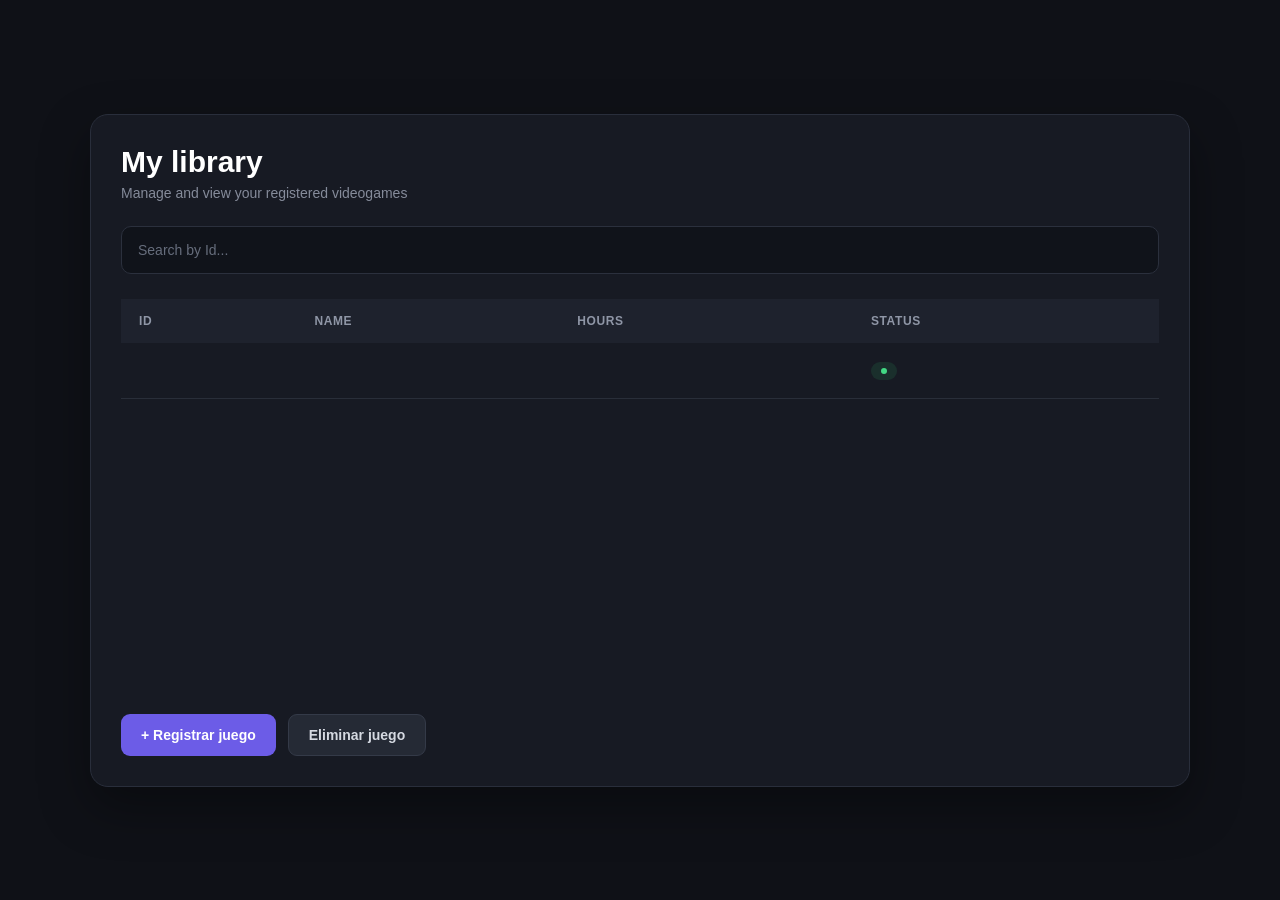
==== src/main/resources/static/index.html @ bfd0fb70 "Creando interfaz frontend html y css" ====
<!DOCTYPE html>
<html lang="es">
<head>
    <meta charset="UTF-8">
    <meta name="viewport" content="width=device-width, initial-scale=1.0">
    <title>Game Library</title>

    <link rel="stylesheet" href="styles.css">
</head>
<body>
    <main class="library-container">
        <header class="header">
            <h1>My library</h1>
            <p>Manage and view your registered videogames</p>
        </header>

        <section class="search-container">
            <input
                type="text"
                class="search-box"
                placeholder="Search by Id..."
            >
        </section>

        <section class="games-container">
            <table>
                <thead>
                    <tr>
                        <th>ID</th>
                        <th>Name</th>
                        <th>Hours</th>
                        <th>Status</th>
                    </tr>
                </thead>
                <tbody>
                    <tr>
                        <td id="game_id" class="game-id"></td>
                        <td id="game_name" class="game-name"></td>
                        <td id="game_hours" class="hours"></td>
                        <td>
                            <span id="game_completed" class="status completed">
                            </span>
                        </td>
                    </tr>
                </tbody>
            </table>

            <div id="query_game" class="empty-message">
            </div>
        </section>

        <div class="actions">
            <button class="btn btn-register">
                + Registrar juego
            </button>

            <button class="btn btn-delete">
                Eliminar juego
            </button>
        </div>
    </main>
</body>
</html>
---- src/main/resources/static/styles.css ----
* {
    margin: 0;
    padding: 0;
    box-sizing: border-box;
    font-family: Arial, Helvetica, sans-serif;
}

body {
    min-height: 100vh;
    background: #0f1117;
    color: #ffffff;
    display: flex;
    justify-content: center;
    align-items: center;
    padding: 30px;
}

/* Contenedor principal */

.library-container {
    width: 100%;
    max-width: 1100px;
    min-height: 650px;
    background: #171a23;
    border: 1px solid #292e3b;
    border-radius: 18px;
    padding: 30px;
    box-shadow: 0 20px 50px rgba(0, 0, 0, 0.35);
}

/* Título */

.header {
    margin-bottom: 25px;
}

.header h1 {
    font-size: 30px;
    margin-bottom: 6px;
}

.header p {
    color: #858b9a;
    font-size: 14px;
}

/* Buscador */

.search-container {
    margin-bottom: 25px;
}

.search-box {
    width: 100%;
    height: 48px;
    background: #10131a;
    border: 1px solid #2b303d;
    border-radius: 10px;
    padding: 0 16px;
    color: #ffffff;
    font-size: 14px;
    outline: none;
    transition: 0.2s;
    color: #a69bff;
}

.search-box::placeholder {
    color: #666d7c;
}

.search-box:focus {
    border-color: #6c5ce7;

    box-shadow:
        0 0 0 3px rgba(108, 92, 231, 0.12);
}

/* Tabla */

.games-container {
    width: 100%;
    overflow-x: auto;
    min-height: 390px;
}

table {
    width: 100%;
    border-collapse: collapse;
    min-width: 700px;
}

thead {
    background: #1e222d;
}

th {
    text-align: left;
    padding: 15px 18px;
    color: #8f96a6;
    font-size: 12px;
    text-transform: uppercase;
    letter-spacing: 0.6px;
    font-weight: 600;
}

td {
    padding: 18px;
    border-bottom: 1px solid #292e39;
    font-size: 14px;
}

tbody tr {
    transition: 0.2s;
}

tbody tr:hover {
    background: #1d202a;
}

/* Datos */

.game-id {
    color: #777e8e;
}

.game-name {
    font-weight: 600;
}

.hours {
    color: #b7bdca;
}

/* Estados */

.status {
    display: inline-flex;
    align-items: center;
    gap: 7px;
    padding: 6px 10px;
    border-radius: 20px;
    font-size: 12px;
    font-weight: 600;
}

.status.completed {
    background: rgba(46, 204, 113, 0.12);
    color: #42d984;
}

.status.pending {
    background: rgba(241, 196, 15, 0.12);
    color: #f1c40f;
}

.status::before {
    content: "";
    width: 6px;
    height: 6px;
    border-radius: 50%;
    background: currentColor;
}

/* Mensaje cuando no hay juegos */

.empty-message {
    display: none;
    height: 350px;
    align-items: center;
    justify-content: center;
    flex-direction: column;
    color: #686f7e;
    text-align: center;
}

.empty-message h3 {
    color: #aeb4c1;
    margin-bottom: 6px;
}

/* Botones */

.actions {
    display: flex;
    gap: 12px;
    margin-top: 25px;
}

.btn {
    border: none;
    border-radius: 9px;
    padding: 12px 20px;
    font-size: 14px;
    font-weight: 600;
    cursor: pointer;
    transition: 0.2s;
}

/* Registrar */

.btn-register {
    background: #6c5ce7;
    color: white;
}

.btn-register:hover {
    background: #7b6bea;
    transform: translateY(-1px);
}

/* Eliminar */

.btn-delete {
    background: #252a35;
    color: #d5d9e1;
    border: 1px solid #343a48;
    
}

.btn-delete:hover {
    background: #303641;
    color: #ff6b6b;
    transform: translateY(-1px);
    border-color: #553333;
}

/* Responsive */

@media (max-width: 700px) {

    body {
        padding: 15px;

        align-items: flex-start;
    }

    .library-container {
        padding: 20px;
        margin-top: 10px;
    }

    .header h1 {
        font-size: 24px;
    }

    .actions {
        flex-direction: column;
    }

    .btn {
        width: 100%;
    }
}
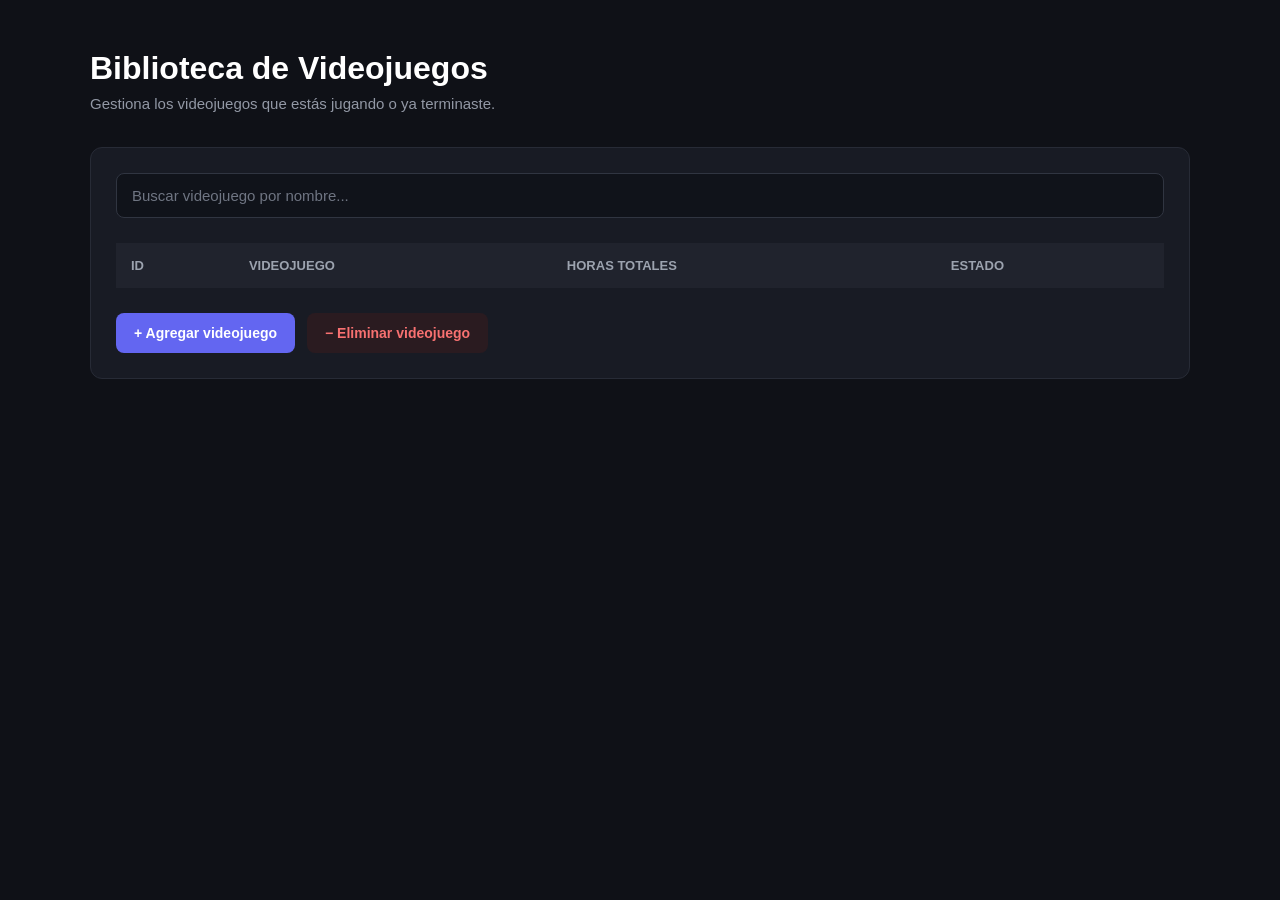
==== commit 8c983a4a: "Conectando Spring Boot con JavaScript usando endpoints" ====
--- a/src/main/resources/static/index.html
+++ b/src/main/resources/static/index.html
@@ -3,61 +3,122 @@
 <head>
     <meta charset="UTF-8">
     <meta name="viewport" content="width=device-width, initial-scale=1.0">
-    <title>Game Library</title>
+
+    <title>Biblioteca de Videojuegos</title>
 
     <link rel="stylesheet" href="styles.css">
 </head>
+
 <body>
-    <main class="library-container">
+
+    <main class="container">
+
         <header class="header">
-            <h1>My library</h1>
-            <p>Manage and view your registered videogames</p>
+            <div>
+                <h1>Biblioteca de Videojuegos</h1>
+                <p>Gestiona los videojuegos que estás jugando o ya terminaste.</p>
+            </div>
         </header>
 
-        <section class="search-container">
-            <input
-                type="text"
-                class="search-box"
-                placeholder="Search by Id..."
-            >
+        <section class="library">
+            <div class="library-top">
+                <div class="search-container">
+                    <input
+                        type="text"
+                        id="searchInput"
+                        placeholder="Buscar videojuego por nombre..."
+                    >
+                </div>
+            </div>
+
+            <div class="table-container">
+                <table>
+                    <thead>
+                        <tr>
+                            <th>ID</th>
+                            <th>Videojuego</th>
+                            <th>Horas totales</th>
+                            <th>Estado</th>
+                        </tr>
+                    </thead>
+
+                    <tbody id="gamesTableBody">
+                        <!--
+                            Los videojuegos serán cargados
+                            mediante JavaScript desde Spring Boot.
+                        -->
+                    </tbody>
+                </table>
+
+                <div id="emptyMessage" class="empty-message">
+                    No hay videojuegos para mostrar.
+                </div>
+            </div>
+
+            <div class="actions">
+                <button
+                    id="addGameButton"
+                    class="button button-primary">
+                    + Agregar videojuego
+                </button>
+
+                <button
+                    id="deleteGameButton"
+                    class="button button-danger">
+                    − Eliminar videojuego
+                </button>
+            </div>
+            <div id="gameForm">
+
+                <h2>Agregar videojuego</h2>
+
+                <input
+                    id="gameName"
+                    type="text"
+                    placeholder="Nombre del videojuego"
+                >
+
+                <input
+                    id="gameHours"
+                    type="number"
+                    placeholder="Horas totales"
+                >
+
+                <label>
+                    <input
+                        id="gameCompleted"
+                        type="checkbox"
+                    >
+                    Completado
+                </label>
+            
+                <button id="saveGameButton">
+                    Guardar
+                </button>
+            </div>
+
+            <div id="deleteForm">
+
+                <h2>Eliminar videojuego</h2>
+
+                <input
+                    id="deleteGameId"
+                    type="number"
+                    placeholder="ID del videojuego"
+                >
+
+                <button id="confirmDeleteButton">
+                    Eliminar
+                </button>
+
+            </div>
+
+            
+
         </section>
+    </main>
 
-        <section class="games-container">
-            <table>
-                <thead>
-                    <tr>
-                        <th>ID</th>
-                        <th>Name</th>
-                        <th>Hours</th>
-                        <th>Status</th>
-                    </tr>
-                </thead>
-                <tbody>
-                    <tr>
-                        <td id="game_id" class="game-id"></td>
-                        <td id="game_name" class="game-name"></td>
-                        <td id="game_hours" class="hours"></td>
-                        <td>
-                            <span id="game_completed" class="status completed">
-                            </span>
-                        </td>
-                    </tr>
-                </tbody>
-            </table>
+    <script src="script.js"></script>
 
-            <div id="query_game" class="empty-message">
-            </div>
-        </section>
-
-        <div class="actions">
-            <button class="btn btn-register">
-                + Registrar juego
-            </button>
-
-            <button class="btn btn-delete">
-                Eliminar juego
-            </button>
-        </div>
-    </main>
 </body>
 </html>
--- a/src/main/resources/static/styles.css
+++ b/src/main/resources/static/styles.css
@@ -2,252 +2,353 @@
     margin: 0;
     padding: 0;
     box-sizing: border-box;
+}
+
+body {
     font-family: Arial, Helvetica, sans-serif;
-}
-
-body {
+    background-color: #0f1117;
+    color: #ffffff;
     min-height: 100vh;
-    background: #0f1117;
+}
+
+.container {
+    width: 90%;
+    max-width: 1100px;
+    margin: 0 auto;
+    padding: 50px 0;
+}
+
+/* HEADER */
+
+.header {
+    margin-bottom: 35px;
+}
+
+.header h1 {
+    font-size: 32px;
+    margin-bottom: 8px;
+}
+
+.header p {
+    color: #9298a5;
+    font-size: 15px;
+}
+
+/* LIBRARY */
+
+.library {
+    background-color: #181b24;
+    border: 1px solid #272b36;
+    border-radius: 12px;
+    padding: 25px;
+}
+
+/* SEARCH */
+
+.library-top {
+    display: flex;
+    justify-content: space-between;
+    margin-bottom: 25px;
+}
+
+.search-container {
+    width: 100%;
+}
+
+#searchInput {
+    width: 100%;
+    padding: 13px 15px;
+
+    background-color: #10131a;
     color: #ffffff;
-    display: flex;
-    justify-content: center;
-    align-items: center;
-    padding: 30px;
-}
-
-/* Contenedor principal */
-
-.library-container {
-    width: 100%;
-    max-width: 1100px;
-    min-height: 650px;
-    background: #171a23;
-    border: 1px solid #292e3b;
-    border-radius: 18px;
-    padding: 30px;
-    box-shadow: 0 20px 50px rgba(0, 0, 0, 0.35);
-}
-
-/* Título */
-
-.header {
-    margin-bottom: 25px;
-}
-
-.header h1 {
-    font-size: 30px;
-    margin-bottom: 6px;
-}
-
-.header p {
-    color: #858b9a;
-    font-size: 14px;
-}
-
-/* Buscador */
-
-.search-container {
-    margin-bottom: 25px;
-}
-
-.search-box {
-    width: 100%;
-    height: 48px;
-    background: #10131a;
-    border: 1px solid #2b303d;
-    border-radius: 10px;
-    padding: 0 16px;
-    color: #ffffff;
-    font-size: 14px;
+
+    border: 1px solid #303541;
+    border-radius: 8px;
+
+    font-size: 15px;
+
     outline: none;
-    transition: 0.2s;
-    color: #a69bff;
-}
-
-.search-box::placeholder {
-    color: #666d7c;
-}
-
-.search-box:focus {
-    border-color: #6c5ce7;
-
-    box-shadow:
-        0 0 0 3px rgba(108, 92, 231, 0.12);
-}
-
-/* Tabla */
-
-.games-container {
-    width: 100%;
+
+    transition: border-color 0.2s;
+}
+
+#searchInput:focus {
+    border-color: #6366f1;
+}
+
+#searchInput::placeholder {
+    color: #6f7582;
+}
+
+/* TABLE */
+
+.table-container {
     overflow-x: auto;
-    min-height: 390px;
 }
 
 table {
     width: 100%;
     border-collapse: collapse;
-    min-width: 700px;
 }
 
 thead {
-    background: #1e222d;
+    background-color: #20232d;
 }
 
 th {
     text-align: left;
-    padding: 15px 18px;
-    color: #8f96a6;
+    padding: 15px;
+
+    color: #9ca3af;
+
+    font-size: 13px;
+    font-weight: 600;
+
+    text-transform: uppercase;
+}
+
+td {
+    padding: 17px 15px;
+
+    border-bottom: 1px solid #272b36;
+
+    font-size: 14px;
+}
+
+tbody tr {
+    transition: background-color 0.15s;
+}
+
+tbody tr:hover {
+    background-color: #1e222c;
+}
+
+/* STATUS */
+
+.status {
+    display: inline-block;
+
+    padding: 5px 10px;
+
+    border-radius: 20px;
+
     font-size: 12px;
-    text-transform: uppercase;
-    letter-spacing: 0.6px;
-    font-weight: 600;
-}
-
-td {
-    padding: 18px;
-    border-bottom: 1px solid #292e39;
-    font-size: 14px;
-}
-
-tbody tr {
-    transition: 0.2s;
-}
-
-tbody tr:hover {
-    background: #1d202a;
-}
-
-/* Datos */
-
-.game-id {
-    color: #777e8e;
-}
-
-.game-name {
-    font-weight: 600;
-}
-
-.hours {
-    color: #b7bdca;
-}
-
-/* Estados */
-
-.status {
-    display: inline-flex;
-    align-items: center;
-    gap: 7px;
-    padding: 6px 10px;
-    border-radius: 20px;
-    font-size: 12px;
-    font-weight: 600;
-}
-
-.status.completed {
-    background: rgba(46, 204, 113, 0.12);
-    color: #42d984;
-}
-
-.status.pending {
-    background: rgba(241, 196, 15, 0.12);
-    color: #f1c40f;
-}
-
-.status::before {
-    content: "";
-    width: 6px;
-    height: 6px;
-    border-radius: 50%;
-    background: currentColor;
-}
-
-/* Mensaje cuando no hay juegos */
+    font-weight: 600;
+}
+
+.status-completed {
+    background-color: rgba(34, 197, 94, 0.12);
+    color: #4ade80;
+}
+
+.status-pending {
+    background-color: rgba(234, 179, 8, 0.12);
+    color: #facc15;
+}
+
+/* EMPTY */
 
 .empty-message {
     display: none;
-    height: 350px;
-    align-items: center;
-    justify-content: center;
-    flex-direction: column;
-    color: #686f7e;
+
     text-align: center;
-}
-
-.empty-message h3 {
-    color: #aeb4c1;
-    margin-bottom: 6px;
-}
-
-/* Botones */
+
+    padding: 45px 20px;
+
+    color: #777e8c;
+}
+
+/* ACTIONS */
 
 .actions {
     display: flex;
     gap: 12px;
+
     margin-top: 25px;
 }
 
-.btn {
+.button {
     border: none;
-    border-radius: 9px;
-    padding: 12px 20px;
+    border-radius: 8px;
+
+    padding: 12px 18px;
+
     font-size: 14px;
     font-weight: 600;
+
     cursor: pointer;
-    transition: 0.2s;
-}
-
-/* Registrar */
-
-.btn-register {
-    background: #6c5ce7;
-    color: white;
-}
-
-.btn-register:hover {
-    background: #7b6bea;
-    transform: translateY(-1px);
-}
-
-/* Eliminar */
-
-.btn-delete {
-    background: #252a35;
-    color: #d5d9e1;
-    border: 1px solid #343a48;
-    
-}
-
-.btn-delete:hover {
-    background: #303641;
-    color: #ff6b6b;
-    transform: translateY(-1px);
-    border-color: #553333;
-}
-
-/* Responsive */
-
-@media (max-width: 700px) {
-
-    body {
+
+    transition:
+        background-color 0.2s,
+        transform 0.1s;
+}
+
+.button:active {
+    transform: scale(0.98);
+}
+
+.button-primary {
+    background-color: #6366f1;
+    color: white;
+}
+
+.button-primary:hover {
+    background-color: #5558db;
+}
+
+.button-danger {
+    background-color: #2a1b20;
+    color: #f87171;
+}
+
+.button-danger:hover {
+    background-color: #3a2027;
+}
+
+/* RESPONSIVE */
+
+@media (max-width: 650px) {
+
+    .container {
+        width: 95%;
+        padding: 25px 0;
+    }
+
+    .library {
         padding: 15px;
-
-        align-items: flex-start;
-    }
-
-    .library-container {
-        padding: 20px;
-        margin-top: 10px;
     }
 
     .header h1 {
-        font-size: 24px;
+        font-size: 25px;
     }
 
     .actions {
         flex-direction: column;
     }
 
-    .btn {
+    .button {
         width: 100%;
     }
 }
+
+
+#gameForm {
+    display: none;
+
+    margin-top: 25px;
+    padding: 20px;
+
+    background-color: #20232d;
+    border: 1px solid #303541;
+    border-radius: 10px;
+}
+
+#gameForm h2 {
+    margin-bottom: 20px;
+    font-size: 20px;
+}
+
+#gameForm input[type="text"],
+#gameForm input[type="number"] {
+    display: block;
+
+    width: 100%;
+
+    margin-bottom: 15px;
+    padding: 12px;
+
+    background-color: #10131a;
+    color: white;
+
+    border: 1px solid #303541;
+    border-radius: 7px;
+
+    outline: none;
+}
+
+#gameForm input:focus {
+    border-color: #6366f1;
+}
+
+#gameForm label {
+    display: block;
+    margin-bottom: 18px;
+
+    color: #b5bac5;
+}
+
+#saveGameButton {
+    border: none;
+    border-radius: 8px;
+
+    padding: 11px 18px;
+
+    background-color: #6366f1;
+    color: white;
+
+    font-weight: 600;
+
+    cursor: pointer;
+}
+
+#saveGameButton:hover {
+    background-color: #5558db;
+}
+
+#deleteForm {
+    display: none;
+
+    margin-top: 25px;
+    padding: 20px;
+
+    background-color: #20232d;
+    border: 1px solid #303541;
+    border-radius: 10px;
+}
+
+#deleteForm h2 {
+    margin-bottom: 20px;
+    font-size: 20px;
+}
+
+#deleteGameId {
+    display: block;
+
+    width: 100%;
+
+    margin-bottom: 15px;
+    padding: 12px;
+
+    background-color: #10131a;
+    color: white;
+
+    border: 1px solid #303541;
+    border-radius: 7px;
+
+    outline: none;
+}
+
+#deleteGameId:focus {
+    border-color: #ef4444;
+}
+
+#confirmDeleteButton {
+    border: none;
+    border-radius: 8px;
+
+    padding: 11px 18px;
+
+    background-color: #dc2626;
+    color: white;
+
+    font-weight: 600;
+
+    cursor: pointer;
+}
+
+#confirmDeleteButton:hover {
+    background-color: #b91c1c;
+}
+
+
+
